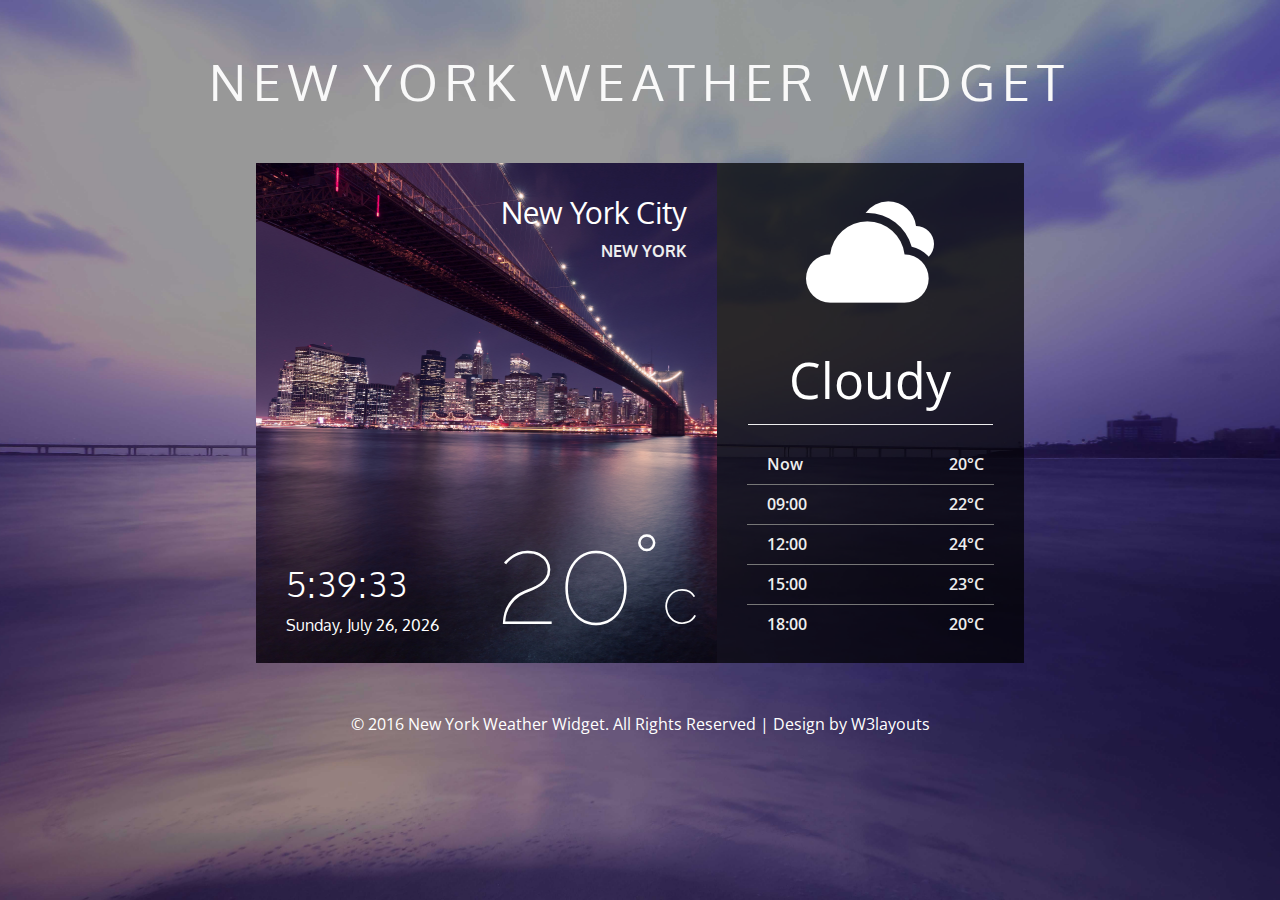
==== new_york_weather_widget/web/index.html @ 31cfcb38 "Added a template" ====
<!--
	Author: W3layouts
	Author URL: http://w3layouts.com
	License: Creative Commons Attribution 3.0 Unported
	License URL: http://creativecommons.org/licenses/by/3.0/
-->

<!DOCTYPE html>
<html>



<!-- Head -->
<head>

<title>New York Weather Widget A Flat Responsive Widget Template :: w3layouts</title>

<!-- For-Mobile-Apps -->
<meta name="viewport" content="width=device-width, initial-scale=1" />
<meta http-equiv="Content-Type" content="text/html; charset=utf-8" />
<meta name="keywords" content="New York Weather Widget Responsive, Login Form Web Template, Flat Pricing Tables, Flat Drop-Downs, Sign-Up Web Templates, Flat Web Templates, Login Sign-up Responsive Web Template, Smartphone Compatible Web Template, Free Web Designs for Nokia, Samsung, LG, Sony Ericsson, Motorola Web Design" />
<script type="application/x-javascript"> addEventListener("load", function() { setTimeout(hideURLbar, 0); }, false); function hideURLbar(){ window.scrollTo(0,1); } </script>
<!-- //For-Mobile-Apps -->

<!-- Style --> <link rel="stylesheet" href="css/style.css" type="text/css" media="all" />

<!-- Web-Fonts -->
<link href='//fonts.googleapis.com/css?family=Oxygen:400,300,700' rel='stylesheet' type='text/css'>
<link href='//fonts.googleapis.com/css?family=Open+Sans:400,600,700' rel='stylesheet' type='text/css'>
<link href='//fonts.googleapis.com/css?family=Raleway:100,200' rel='stylesheet' type='text/css'>
<!-- //Web-Fonts -->

</head>
<!-- Head -->



<!-- Body -->
<body onload="startTime()">



	<!-- Heading -->
	<h1>NEW YORK WEATHER WIDGET</h1>
	<!-- //Headng -->



		<!-- Container -->
		<div class="container">

			<!-- City -->
			<div class="city">
				<div class="title">
					<h2>New York City</h2>
					<h3>NEW YORK</h3>
				</div>
				<div class="date-time">
					<div class="dmy">
						<div id="txt"></div>
						<div class="date">
							<!-- Date-JavaScript -->
							<script type="text/javascript">
							var mydate=new Date()
							var year=mydate.getYear()
							if(year<1000)
							year+=1900
							var day=mydate.getDay()
							var month=mydate.getMonth()
							var daym=mydate.getDate()
							if(daym<10)
							daym="0"+daym
							var dayarray=new Array("Sunday","Monday","Tuesday","Wednesday","Thursday","Friday","Saturday")
							var montharray=new Array("January","February","March","April","May","June","July","August","September","October","November","December")
							document.write(""+dayarray[day]+", "+montharray[month]+" "+daym+", "+year+"")
							</script>
							<!-- //Date-JavaScript -->
						</div>
					</div>
					<div class="temperature">
						<p>20°<span>C</span></p>
					</div>
					<div class="clear"></div>
				</div>
			</div>
			<!-- //City -->



			<!-- Forecast -->
			<div class="forecast">
				<div class="forecast-icon">
					<img src="images/forecast.png" alt="New York Weather Widget">
				</div>
				<div class="today-weather">
					<h3>Cloudy</h3>
					<ul>
						<li>Now <span> 20°C</span></li>
						<li>09:00 <span> 22°C</span></li>
						<li>12:00 <span> 24°C</span></li>
						<li>15:00 <span> 23°C</span></li>
						<li>18:00 <span> 20°C</span></li>
					</ul>
				</div>
			</div>
			<!-- //Forecast -->
			<div class="clear"></div>

		</div>
		<!-- //Container -->



	<!-- Footer -->
	<div class="footer">

		<!-- Copyright -->
		<div class="copyright">
			<p> &copy; 2016 New York Weather Widget. All Rights Reserved | Design by <a href="http://w3layouts.com">W3layouts</a></p>
		</div>
		<!-- //Copyright -->

	</div>
	<!-- //Footer -->



	<!-- Custom-JavaScript-Files -->

		<!-- Time-JavaScript -->
		<script>
			function startTime() {
				var today = new Date();
				var h = today.getHours();
				var m = today.getMinutes();
				var s = today.getSeconds();
				m = checkTime(m);
				s = checkTime(s);
				document.getElementById('txt').innerHTML =
				h + ":" + m + ":" + s;
				var t = setTimeout(startTime, 500);
				}
				function checkTime(i) {
				if (i < 10) {i = "0" + i}; // add zero in front of numbers < 10
				return i;
			}
		</script>
		<!-- //Time-JavaScript -->

	<!-- //Custom-JavaScript-File-Links -->



</body>
<!-- //Body -->



</html>
---- new_york_weather_widget/web/css/style.css ----
/*--
	Author: W3layouts
	Author URL: http://w3layouts.com
	License: Creative Commons Attribution 3.0 Unported
	License URL: http://creativecommons.org/licenses/by/3.0/
--*/



/*-- Reset Code --*/

	html,body,div,span,applet,object,iframe,h1,h2,h3,h4,h5,h6,p,blockquote,pre,a,abbr,acronym,address,big,cite,code,del,dfn,em,img,ins,kbd,q,s,samp,small,strike,strong,sub,sup,tt,var,b,u,i,dl,dt,dd,ol,nav ul,nav li,fieldset,form,label,legend,table,caption,tbody,tfoot,thead,tr,th,td,article,aside,canvas,details,embed,figure,figcaption,footer,header,hgroup,menu,nav,output,ruby,section,summary,time,mark,audio,video{margin:0;padding:0;border:0;font-size:100%;font:inherit;vertical-align:baseline;}
	article, aside, details, figcaption, figure,footer, header, hgroup, menu, nav, section {display: block;}
	ol,ul{list-style:none;padding:0;margin:0;}
	blockquote,q{quotes:none;}
	blockquote:before,blockquote:after,q:before,q:after{content:'';content:none;}
	table{border-collapse:collapse;border-spacing:0;}
	/* start editing from here */
	a{text-decoration:none;}
	.txt-rt{text-align:right;}/* text align right */
	.txt-lt{text-align:left;}/* text align left */
	.txt-center{text-align:center;}/* text align center */
	.float-rt{float:right;}/* float right */
	.float-lt{float:left;}/* float left */
	.clear{clear:both;}/* clear float */
	.pos-relative{position:relative;}/* Position Relative */
	.pos-absolute{position:absolute;}/* Position Absolute */
	.vertical-base{	vertical-align:baseline;}/* vertical align baseline */
	.vertical-top{	vertical-align:top;}/* vertical align top */
	.underline{	padding-bottom:5px;	border-bottom: 1px solid #eee; margin:0 0 20px 0;}/* Add 5px bottom padding and a underline */
	nav.vertical ul li{	display:block;}/* vertical menu */
	nav.horizontal ul li{	display: inline-block;}/* horizontal menu */
	img{max-width:100%;}

/*-- //Reset Code --*/



/*-- Index-Page-Styling --*/

body {
	background: url("../images/background.jpg");
	background-repeat: no-repeat;
	background-attachment: fixed;
	background-position: center;
	background-size: cover;
	-webkit-background-size: cover;
	-moz-background-size: cover;
	-o-background-size: cover;
	font-family: 'Open Sans', sans-serif;
	text-align: center;
}

body a {
	transition: 0.5s all;
	-webkit-transition: 0.5s all;
	-moz-transition :0.5s all;
	-o-transition: 0.5s all;
	-ms-transition: 0.5s all;
	text-decoration: none;
}

h1 {
	font-size: 50px;
	font-weight: 400;
	color: #F9F9F9;
	font-family: 'Oxygen', sans-serif;
	letter-spacing: 7px;
	margin-top: 50px;
}

.container {
	width: 65%;
	margin: 50px auto;
	background-color: rgba(0, 0, 0, 0.73);
}

.city {
	width: 60%;
	float: left;
	background: url("../images/city.jpg");
	background-repeat: no-repeat;
	background-size: cover;
	-webkit-background-size: cover;
	-moz-background-size: cover;
	-o-background-size: cover;
	min-height: 500px;
	position: relative;
}

.title {
	float: right;
	font-family: 'Oxygen', sans-serif;
	padding: 30px 30px 0 0;
}

.title h2 {
	color: #FFF;
	font-size: 30px;
}

.title h3 {
	font-size: 16px;
	font-weight: 600;
	color: #EEE;
	margin-top: 10px;
	text-align: right;
}

.date-time {
	position: absolute;
	bottom: 0;
	color: #FFF;
	width: 90%;
	padding: 0 30px 10px 30px;
	font-family: 'Oxygen', sans-serif;
}

div#txt {
	font-size: 35px;
	font-weight: 100;
	margin-bottom: 10px;
	letter-spacing: 1px;
}

.dmy {
	width: 50%;
	float: left;
	text-align: left;
	padding-top: 55px;
}

.temperature {
	width: 50%;
	float: left;
}

.temperature p {
	font-family: 'Raleway', sans-serif;
	font-size: 125px;
	font-weight: 100;
}

.temperature p span {
	font-size: 50px;
	font-weight: 200;
}

.forecast {
	width: 40%;
	float: left;
}

.forecast-icon {
	margin: 25px 0;
}

.today-weather h3 {
	font-size: 50px;
	color: #FFF;
	width: 80%;
	margin: 0 auto 20px;
	padding-bottom: 10px;
	border-width: thin;
	border-bottom: 1px solid #EEE;
}

.today-weather ul li {
	width: 74%;
	margin: 0 auto;
	line-height: 39px;
	border-width: thin;
	border-bottom: 1px solid #777;
	color: #EEE;
	font-weight: 600;
	text-align: left;
	padding-left: 20px;
}

.today-weather ul li span {
	float: right;
	padding-right: 10px;
}

.today-weather ul li:nth-child(5) {
	border-bottom: none;
}

.footer {
	padding-bottom: 20px;
}

.copyright p {
	color: #FFF;
}

.copyright p a {
	color: #FFF;
}
/*--w3layouts--*/
/*--agileits--*/
.copyright p a:hover {
	color: #FFEB3B;
}

/*-- //Index-Page-Styling --*/





/*-- Responsive Code --*/



@media screen and (max-width: 1920px) {
	.container {
		width: 50%;
	}
}

@media screen and (max-width: 1440px) {
	.container {
		width: 55%;
	}
}

@media screen and (max-width: 1280px) {
	.container {
		width: 60%;
	}
}

@media screen and (max-width: 1024px) {
	.container {
		width: 75%;
	}
}

@media screen and (max-width: 966px) {
	.container {
		width: 90%;
	}
}

@media screen and (max-width: 853px) {
	h1 {
		font-size: 45px;
	}
	/*--w3layouts--*/
	/*--agileits--*/
}

@media screen and (max-width: 800px) {
	h1 {
		font-size: 35px;
	}
	.temperature p {
		font-size: 100px;
	}
	.dmy {
		padding-top: 25px;
	}
}

@media screen and (max-width: 736px) {
	.temperature p {
		font-size: 80px;
	}
	.dmy {
		padding-top: 10px;
	}
	div#txt {
		font-size: 30px;
	}
	.forecast-icon img {
		width: 110px;
	}
}

@media screen and (max-width: 667px) {
	h1 {
		font-size: 40px;
		margin-top: 30px;
	}
	.container {
		width: 95%;
		margin-top: 30px;
	}
}

@media screen and (max-width: 640px) {
	h1 {
		font-size: 30px;
		margin-top: 45px;
	}
	div#txt {
		font-size: 25px;
	}
	/*--w3layouts--*/
	/*--agileits--*/
	.dmy {
		padding-top: 17px;
	}
	.temperature p {
		padding-bottom: 10px;
	}
}

@media screen and (max-width: 603px) {
	h1 {
		font-size: 35px;
	}
	.city {
		width: 100%;
		min-height: 300px;
	}
	.temperature {
		text-align: right;
	}
	.temperature p {
		font-size: 100px;
	}
	.dmy {
		padding-top: 35px;
	}
	.forecast-icon {
		margin: 10px 0;
	}
	.forecast {
		width: 100%;
		padding-bottom: 30px;
	}
	.copyright {
		padding-bottom: 20px;
	}
	.copyright p {
		line-height: 30px;
		font-size: 14px;
	}
}

@media screen and (max-width: 533px) {
	h1 {
		font-size: 33px;
	}
}

@media screen and (max-width: 480px) {
	/*--w3layouts--*/
	/*--agileits--*/
	h1 {
		font-size: 28px;
		letter-spacing: 2px;
	}
	.container {
		margin-bottom: 20px;
	}
	.forecast-icon {
		margin: 40px 0 10px;
	}
	.forecast-icon img {
		width: 100px;
	}
	.today-weather h3 {
		font-size: 40px;
	}
	.city {
		min-height: 450px;
	}
	.title h2 {
		font-size: 25px;
	}
	.title h3 {
		font-size: 14px;
	}
	.date-time {
		width: 100%;
		padding: 0;
	}
	.dmy {
		padding: 0;
		margin-bottom: 35px;
		text-align: center;
		width: 100%;
	}
	div#txt {
		font-size: 30px;
	}
	.date {
		font-size: 22px;
	}
	.temperature {
		text-align: center;
		width: 100%;
	}
	.copyright {
		padding: 20px;
	}
	.temperature p {
		font-size: 60px;
		padding-bottom: 15px;
	}
	.forecast-icon img {
		width: 65px;
	}
	.today-weather h3 {
		font-size: 30px;
	}
	.copyright p {
		line-height: 25px;
		font-size: 13px;
	}
}

@media screen and (max-width: 375px) {
	h1 {
		font-size: 26px;
		line-height: 1.5em;
		letter-spacing: 0;
	}
	.city {
		min-height: 315px;
	}
	.dmy {
		margin-bottom: 30px;
	}
	.date {
		font-size: 18px;
	}
	.temperature p {
		padding-bottom: 15px;
	}
}



/*-- //Responsive Code --*/
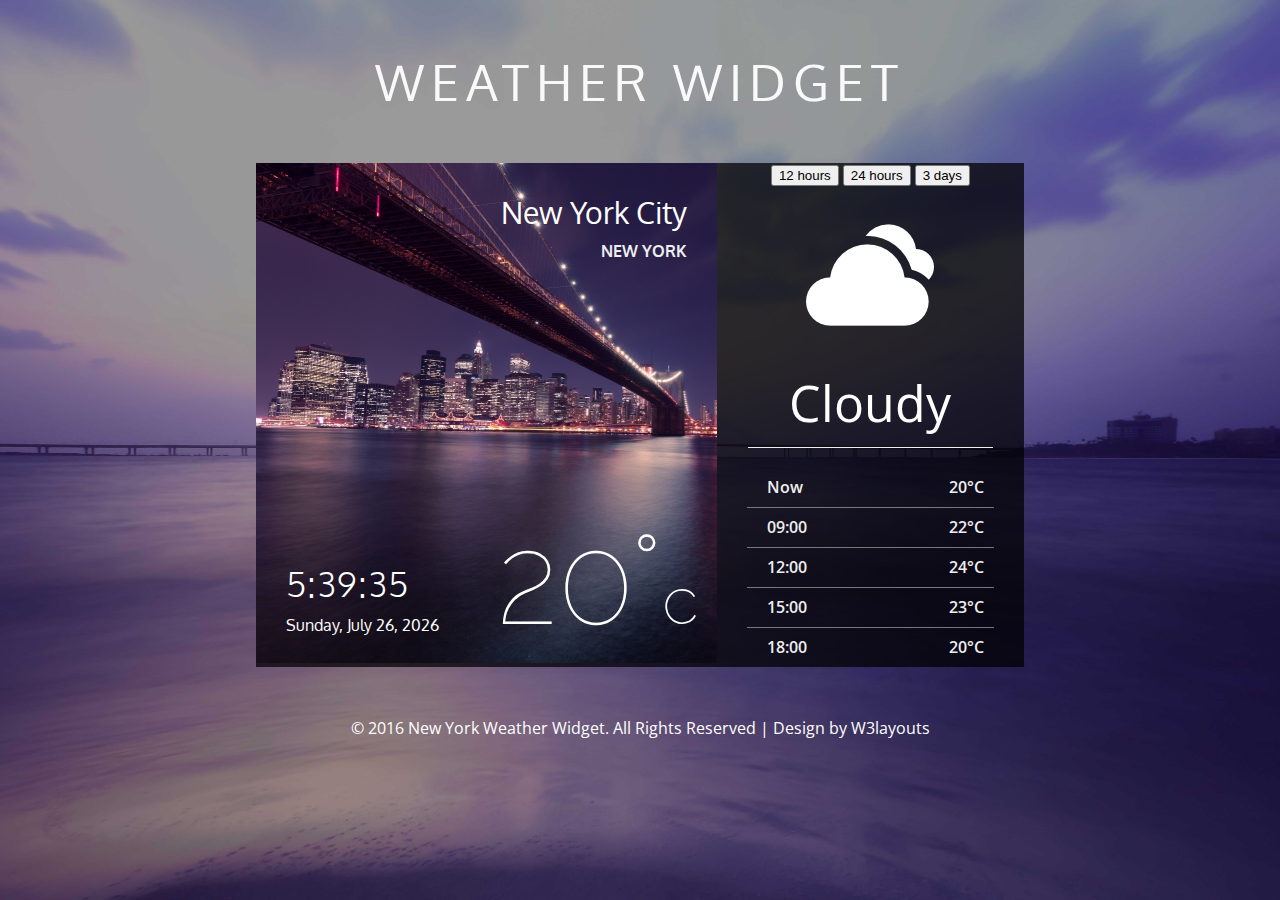
==== commit 7e0238c1: "Update" ====
--- a/new_york_weather_widget/web/index.html
+++ b/new_york_weather_widget/web/index.html
@@ -37,15 +37,9 @@
 
 <!-- Body -->
 <body onload="startTime()">
-
-
-
-	<!-- Heading -->
-	<h1>NEW YORK WEATHER WIDGET</h1>
-	<!-- //Headng -->
-
-
-
+	
+	<h1>WEATHER WIDGET</h1>
+	
 		<!-- Container -->
 		<div class="container">
 
@@ -89,6 +83,11 @@
 
 			<!-- Forecast -->
 			<div class="forecast">
+				<div id="navBar">
+					<button type="button" id="next12Hrs">12 hours</button>
+					<button type="button" id="next24Hrs">24 hours</button>
+					<button type="button" id="threeDays">3 days</button>
+				</div>
 				<div class="forecast-icon">
 					<img src="images/forecast.png" alt="New York Weather Widget">
 				</div>
